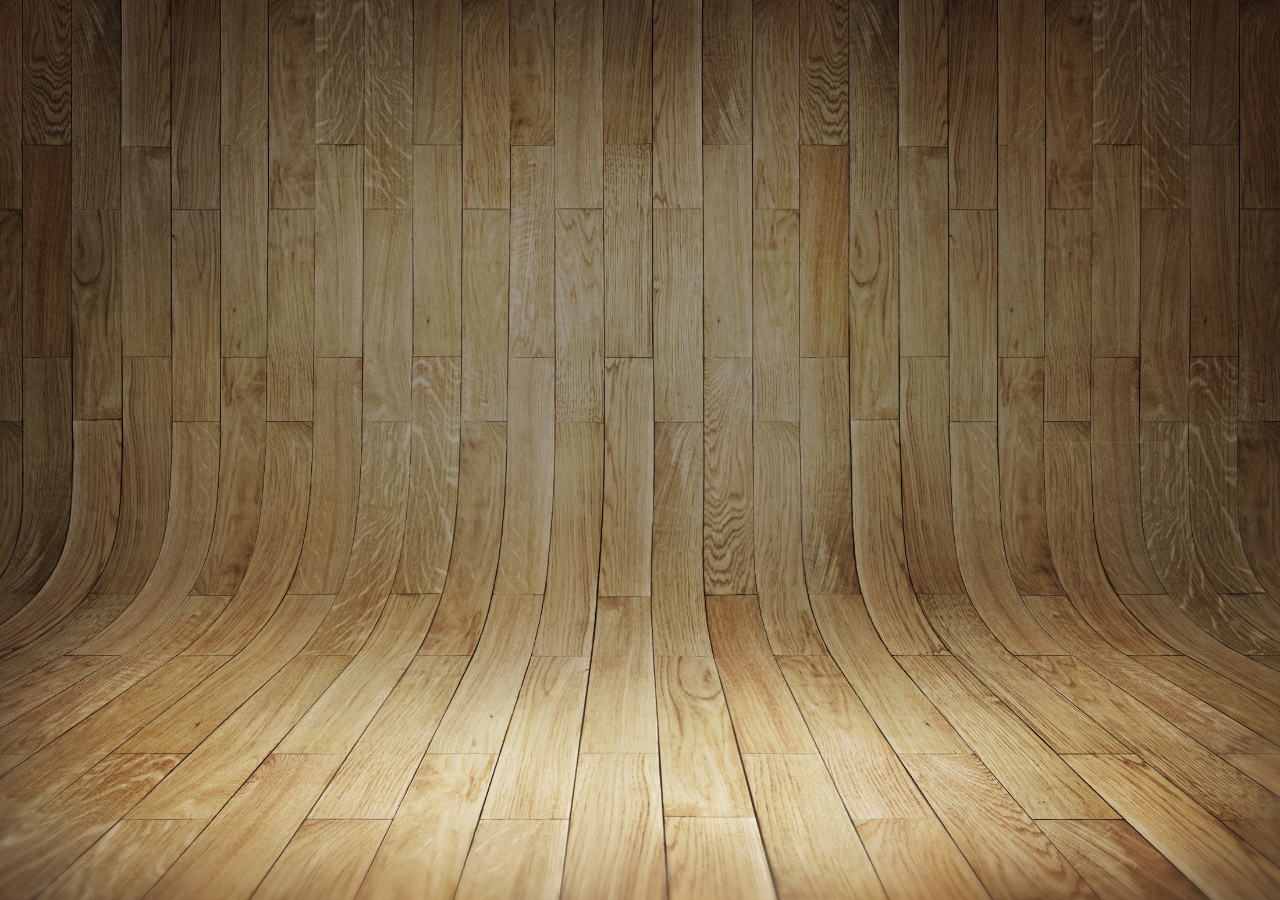
==== index.html @ b37833f9 "projeto" ====
<!DOCTYPE html>
<html lang="pt-br">
<head>
    <meta charset="UTF-8">
    <meta name="viewport" content="width=device-width, initial-scale=1.0">
    <title>Projeto Redes Sociais</title>
    <style>
        body {
            background-image: url(pacote-d013/imagens/fundo-madeira.jpg);
            background-size: cover;
            background-repeat: no-repeat;
        }
    </style>
</head>
<body>
    
</body>
</html>
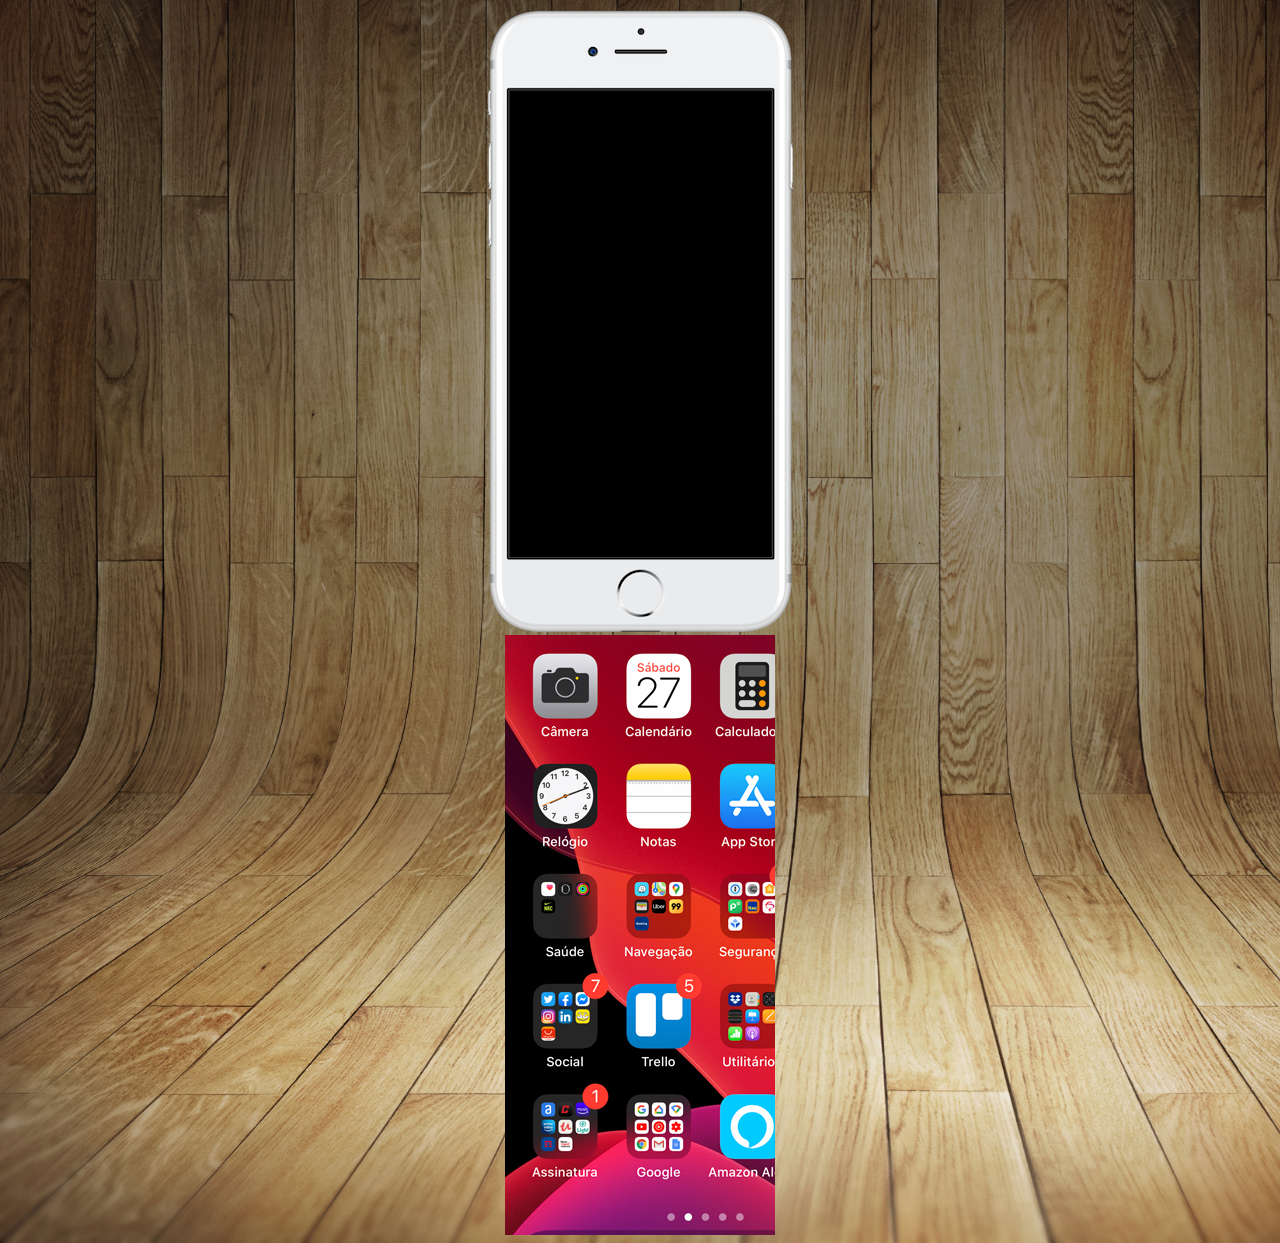
==== commit 1137c23f: "." ====
--- a/index.html
+++ b/index.html
@@ -10,9 +10,21 @@
             background-size: cover;
             background-repeat: no-repeat;
         }
+        img {
+            display: block;
+            margin: auto;
+            height: auto;
+        }
+        iframe {
+            display: block;
+            width: 270px;
+            height: 600px;
+            margin: auto;
+        }
     </style>
 </head>
 <body>
-    
+     <img src="pacote-d013/imagens/frame-iphone.png" alt="celular"></img>
+     <iframe src="pacote-d013/imagens/tela-home.jpg" frameborder="0"></iframe>
 </body>
 </html>
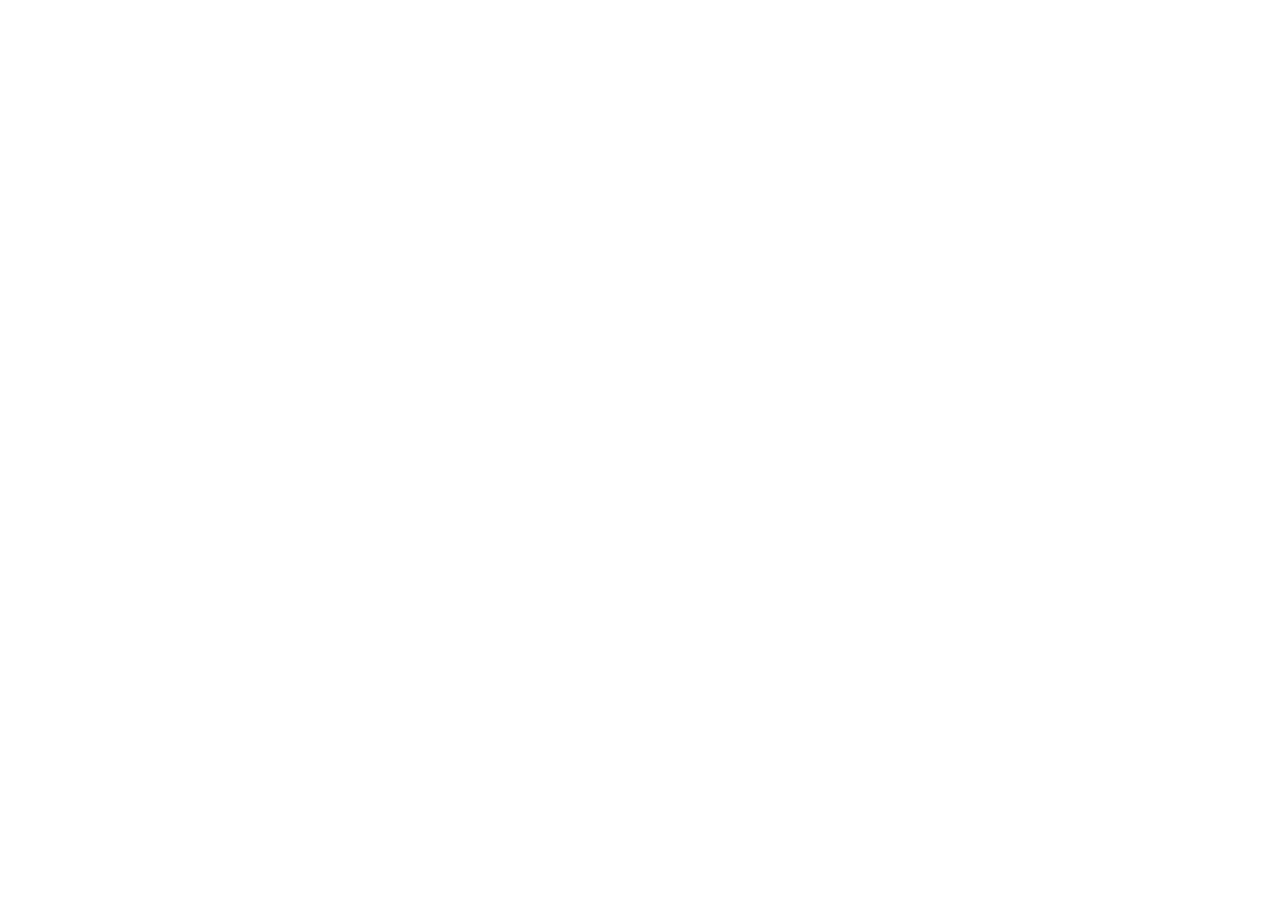
==== commit d885af09: "página inicial" ====
--- a/index.html
+++ b/index.html
@@ -3,28 +3,10 @@
 <head>
     <meta charset="UTF-8">
     <meta name="viewport" content="width=device-width, initial-scale=1.0">
+    <link rel="shortcut icon" href="pacote-d013/favicon.ico" type="image/x-icon">
     <title>Projeto Redes Sociais</title>
-    <style>
-        body {
-            background-image: url(pacote-d013/imagens/fundo-madeira.jpg);
-            background-size: cover;
-            background-repeat: no-repeat;
-        }
-        img {
-            display: block;
-            margin: auto;
-            height: auto;
-        }
-        iframe {
-            display: block;
-            width: 270px;
-            height: 600px;
-            margin: auto;
-        }
-    </style>
 </head>
 <body>
-     <img src="pacote-d013/imagens/frame-iphone.png" alt="celular"></img>
-     <iframe src="pacote-d013/imagens/tela-home.jpg" frameborder="0"></iframe>
+     
 </body>
 </html>
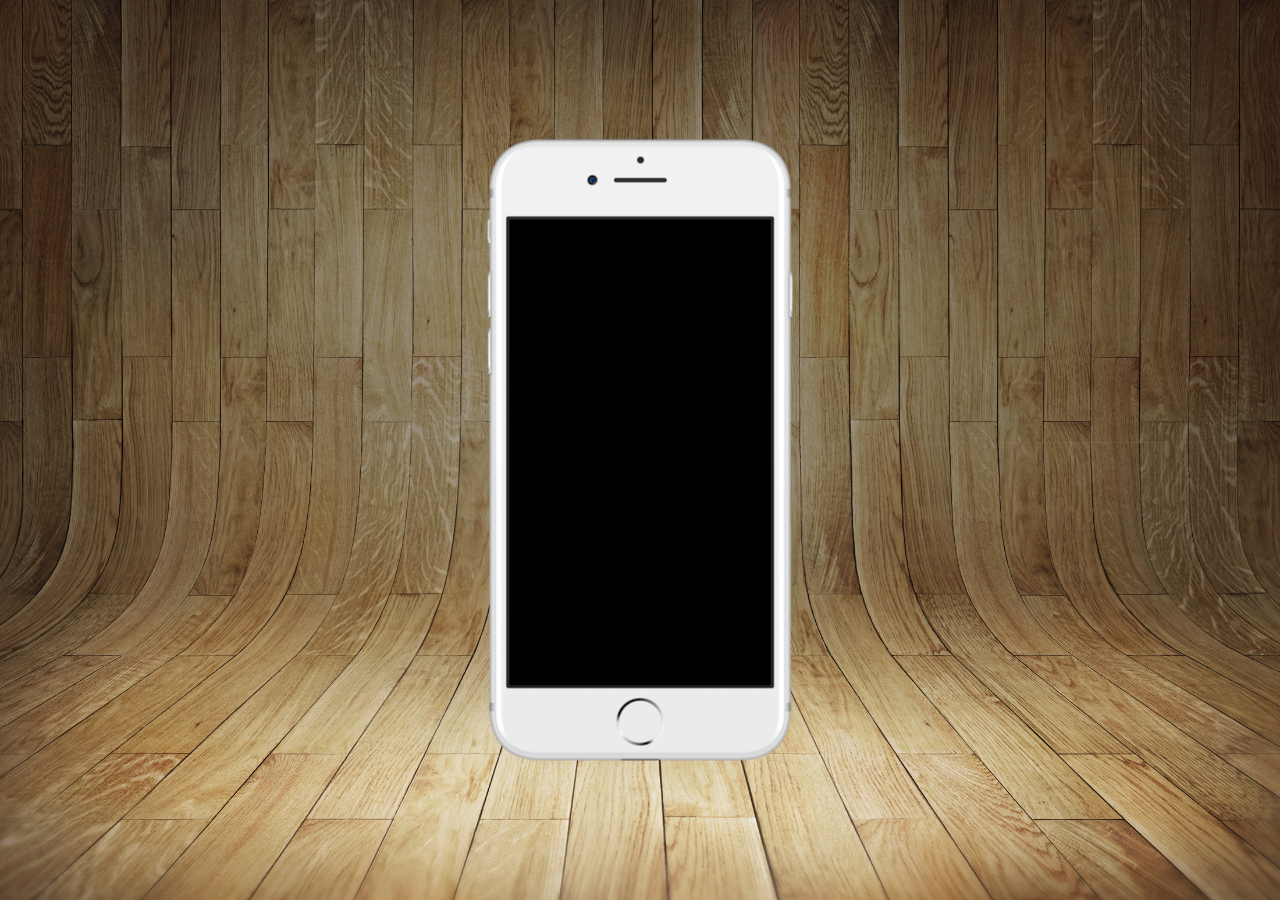
==== commit 8f7df5ce: "." ====
--- a/index.html
+++ b/index.html
@@ -4,9 +4,17 @@
     <meta charset="UTF-8">
     <meta name="viewport" content="width=device-width, initial-scale=1.0">
     <link rel="shortcut icon" href="pacote-d013/favicon.ico" type="image/x-icon">
+    <link rel="stylesheet" href="style/style.css">
     <title>Projeto Redes Sociais</title>
 </head>
 <body>
-     
+     <main>
+        <section id="telefone">
+            <img src="pacote-d013/imagens/frame-iphone.png" alt="">
+        </section>
+        <section id="redes">
+
+        </section>
+     </main>
 </body>
 </html>
--- a/style/style.css
+++ b/style/style.css
@@ -0,0 +1,29 @@
+@charset "UTF-8";
+
+* {
+    margin: 0;
+    padding: 0;
+    font-family: Arial, Helvetica, sans-serif;
+}
+html, body {
+    height: 100vh;
+    width: 100vw;
+    background-color: black;
+}
+body {
+    background: url(../pacote-d013/imagens/fundo-madeira.jpg) no-repeat top center;
+    background-size: cover;
+    background-attachment: fixed;
+}
+main {
+    position: relative;
+    height: 100vh;
+}
+#telefone {
+    position: absolute;
+    top: 50%;
+    left: 50%;
+    transform: translate(-50%, -50%);
+    width: 311px;
+    height: 627px;
+}
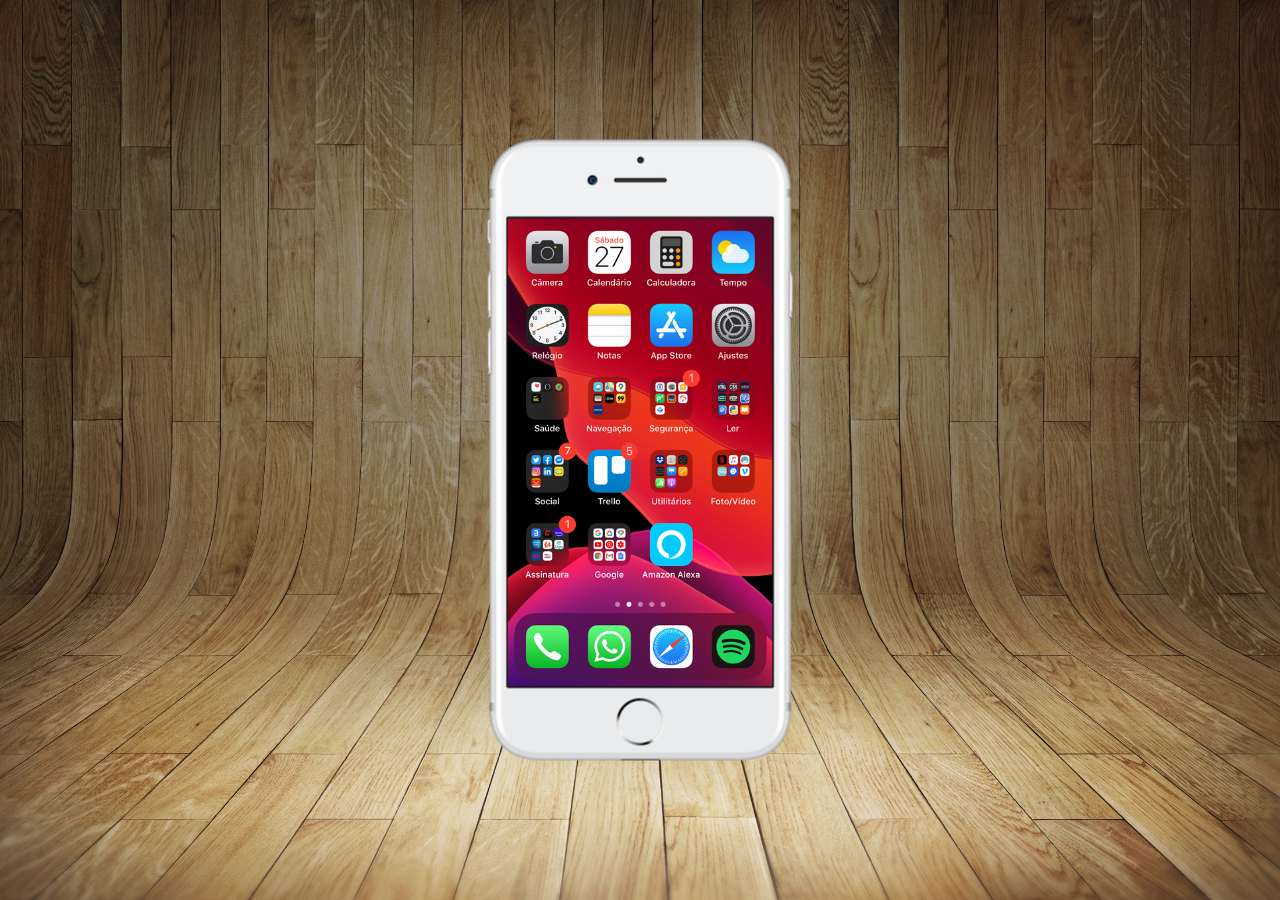
==== commit ba4cf9ea: "." ====
--- a/index.html
+++ b/index.html
@@ -10,7 +10,7 @@
 <body>
      <main>
         <section id="telefone">
-            <img src="pacote-d013/imagens/frame-iphone.png" alt="">
+            <iframe src="home.html" name="tela" id="tela" frameborder="0"></iframe>
         </section>
         <section id="redes">
 
--- a/style/style.css
+++ b/style/style.css
@@ -24,6 +24,14 @@
     top: 50%;
     left: 50%;
     transform: translate(-50%, -50%);
+    background: url(../pacote-d013/imagens/frame-iphone.png) no-repeat top center;
     width: 311px;
     height: 627px;
+}
+iframe#tela {
+    position: relative;
+    top: 82px;
+    left: 23px;
+    width: 265px;
+    height: 468px;
 }
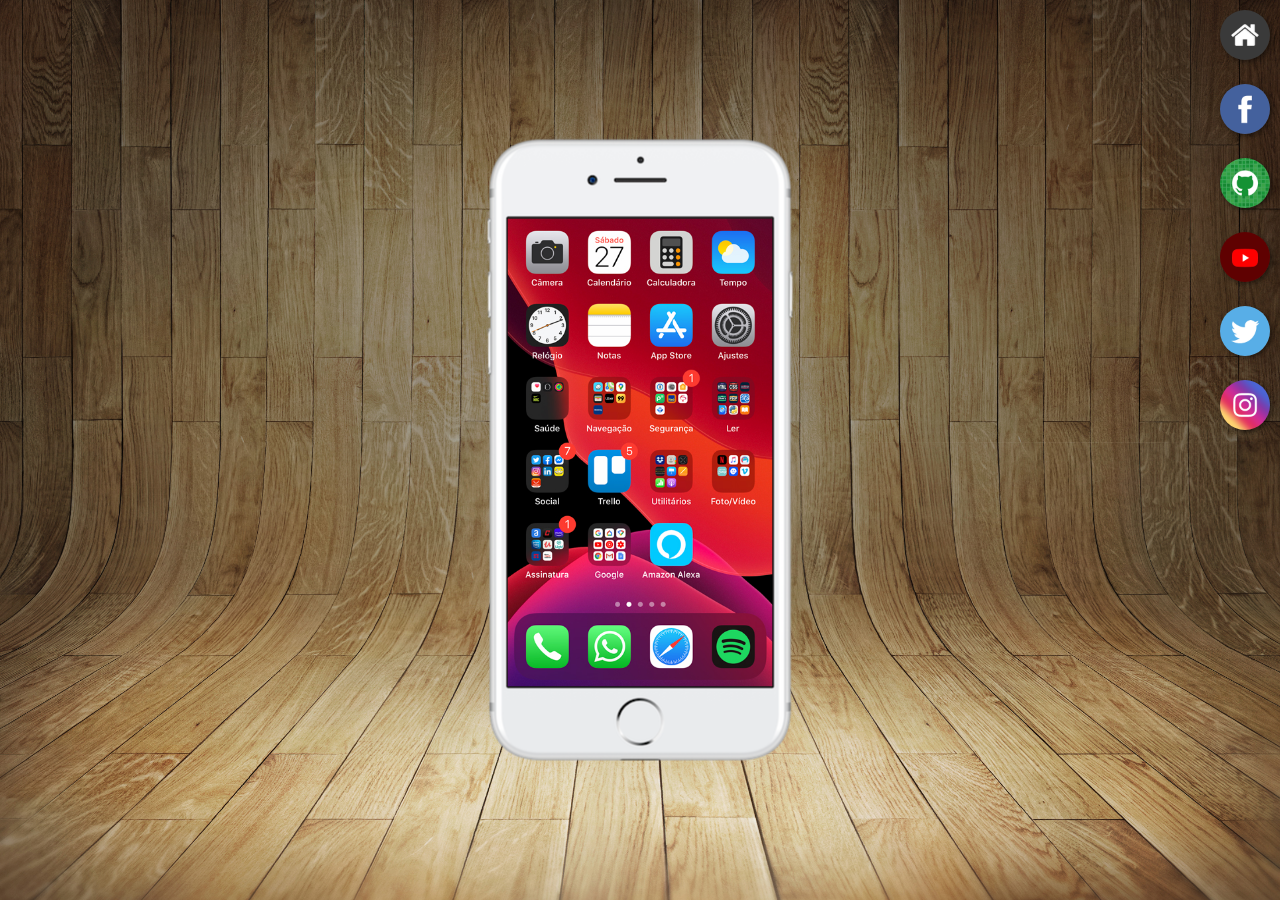
==== commit c4cbcce5: "." ====
--- a/index.html
+++ b/index.html
@@ -13,7 +13,12 @@
             <iframe src="home.html" name="tela" id="tela" frameborder="0"></iframe>
         </section>
         <section id="redes">
-
+            <a href="#" target="tela"> <img src="pacote-d013/imagens/logo-home.jpg" alt=""></a> <br>
+            <a href="#" target="tela"> <img src="pacote-d013/imagens/logo-facebook.jpg" alt=""></a> <br>
+            <a href="#" target="tela"> <img src="pacote-d013/imagens/logo-github.jpg" alt=""></a> <br>
+            <a href="#" target="tela"> <img src="pacote-d013/imagens/logo-youtube.jpg" alt=""></a> <br>
+            <a href="#" target="tela"> <img src="pacote-d013/imagens/logo-twitter.jpg" alt=""></a> <br>
+            <a href="#" target="tela"> <img src="pacote-d013/imagens/logo-instagram.jpg" alt=""></a> <br>
         </section>
      </main>
 </body>
--- a/style/style.css
+++ b/style/style.css
@@ -34,4 +34,21 @@
     left: 23px;
     width: 265px;
     height: 468px;
+}
+#redes img {
+    width: 50px;
+    height: 50px;
+    border-radius: 50%;
+    margin: 10px;
+    box-shadow: 2px 2px 5px rgba(0, 0, 0, 0.466);
+    box-sizing: border-box;
+}
+#redes {
+    text-align: right;
+}
+#redes img:hover {
+    border: 2px solid rgba(255, 255, 255, 0.61);
+    transform: translate(-3px, -3px);
+    box-shadow: 5px 5px 10px rgba(0, 0, 0, 0.61);
+    transition: transform 0.3s, box-shadow 0.3s;
 }
